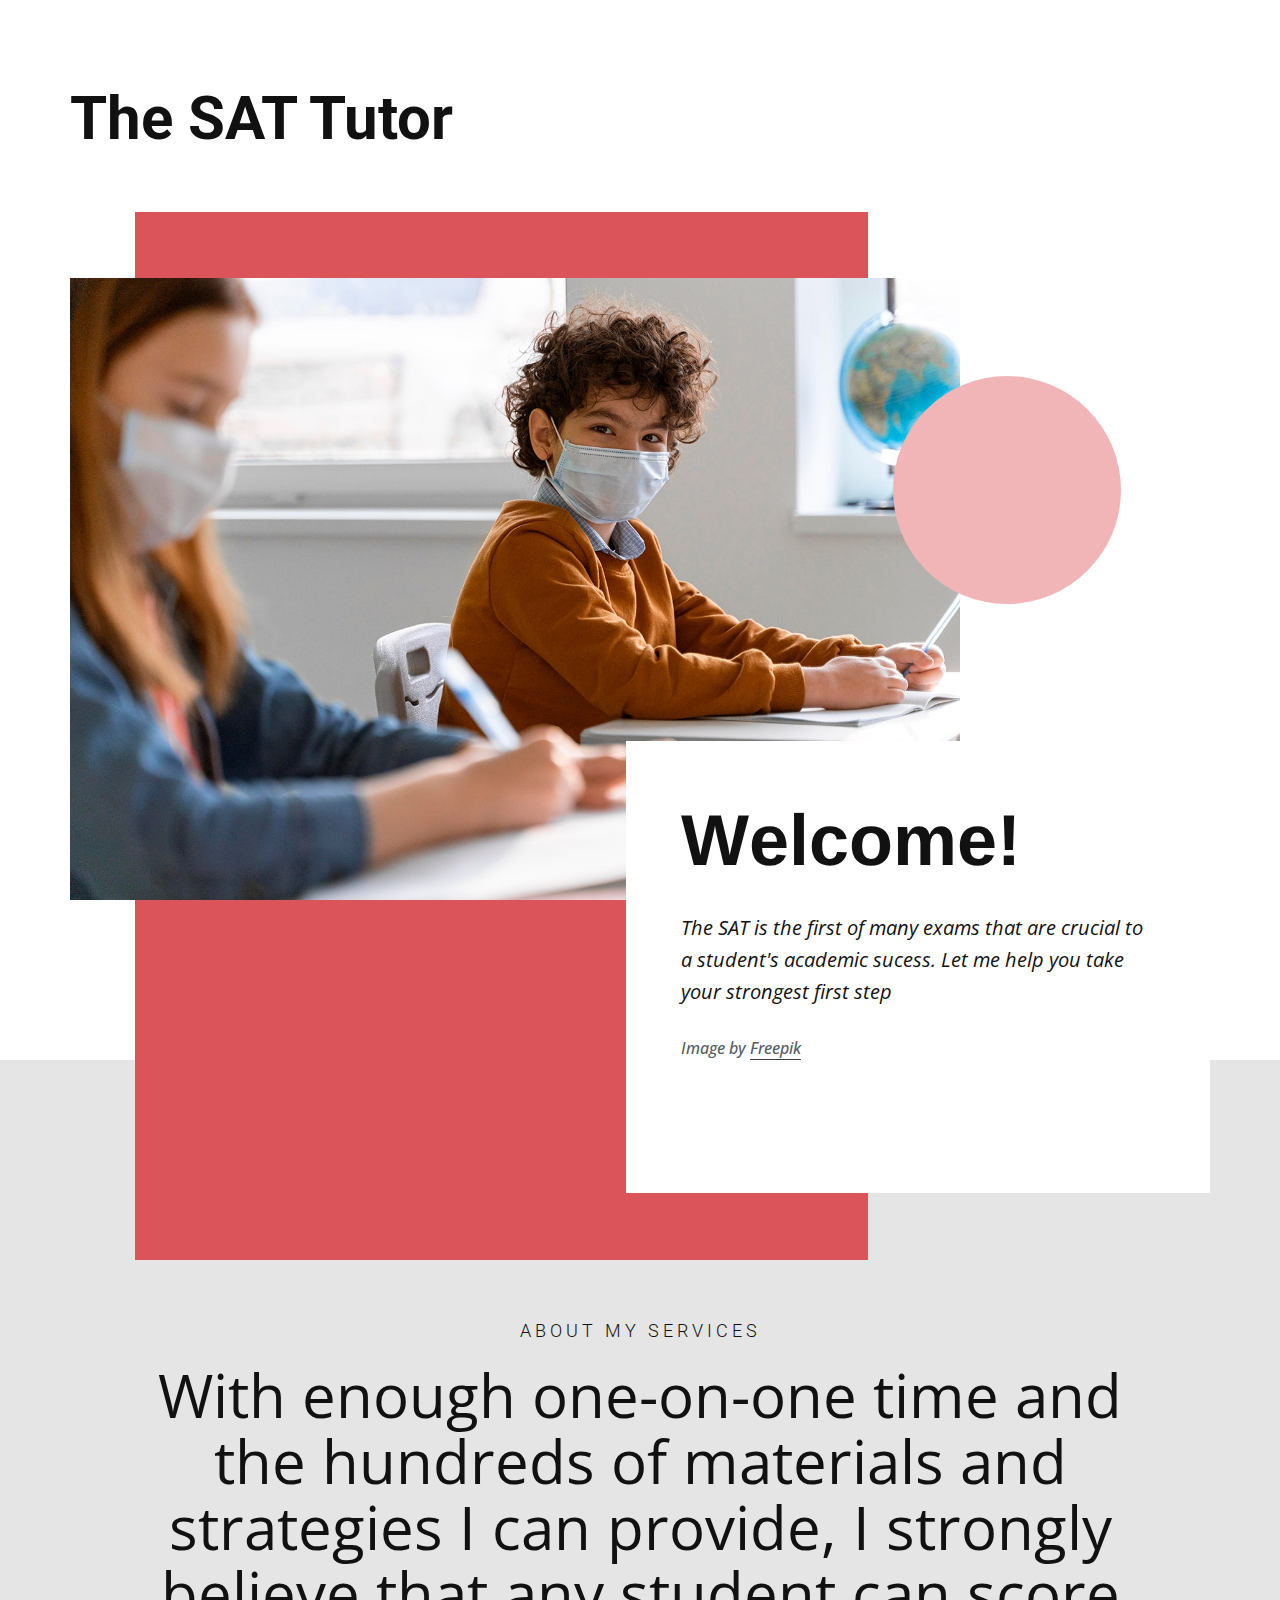
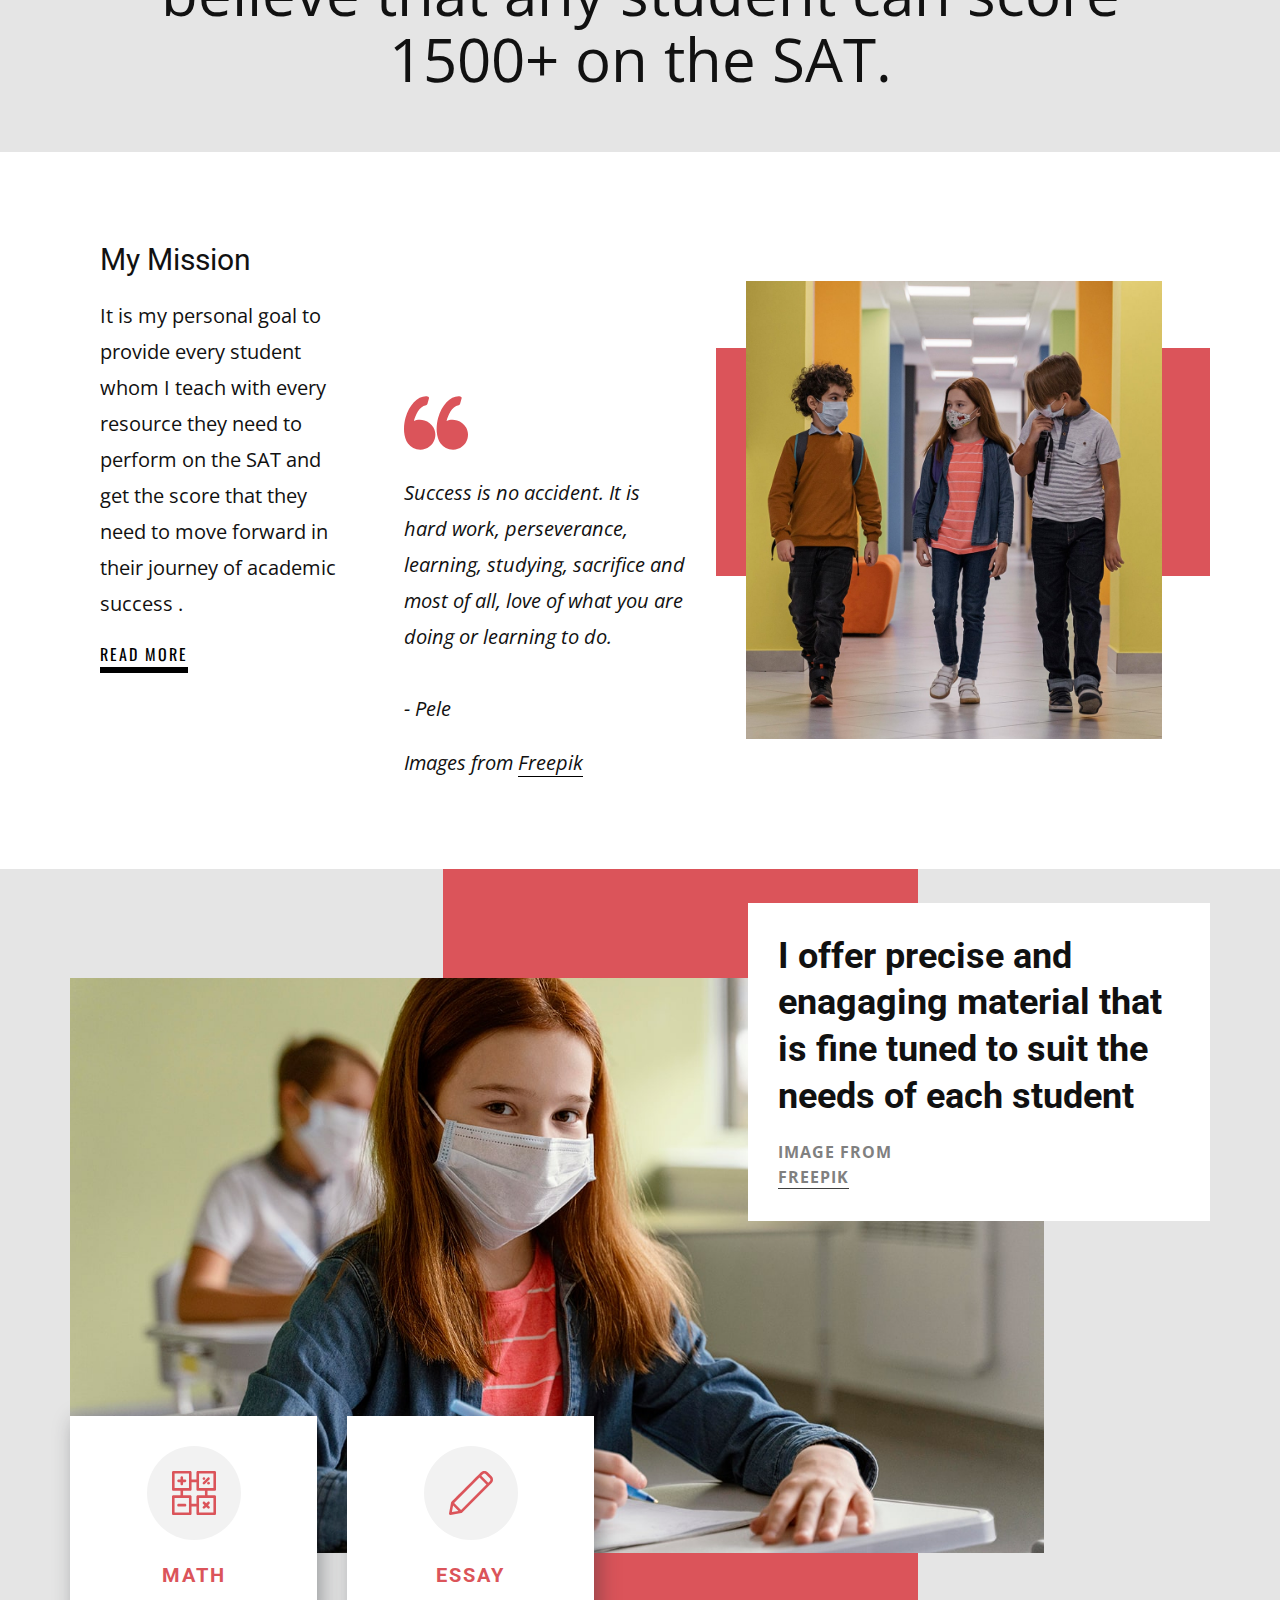
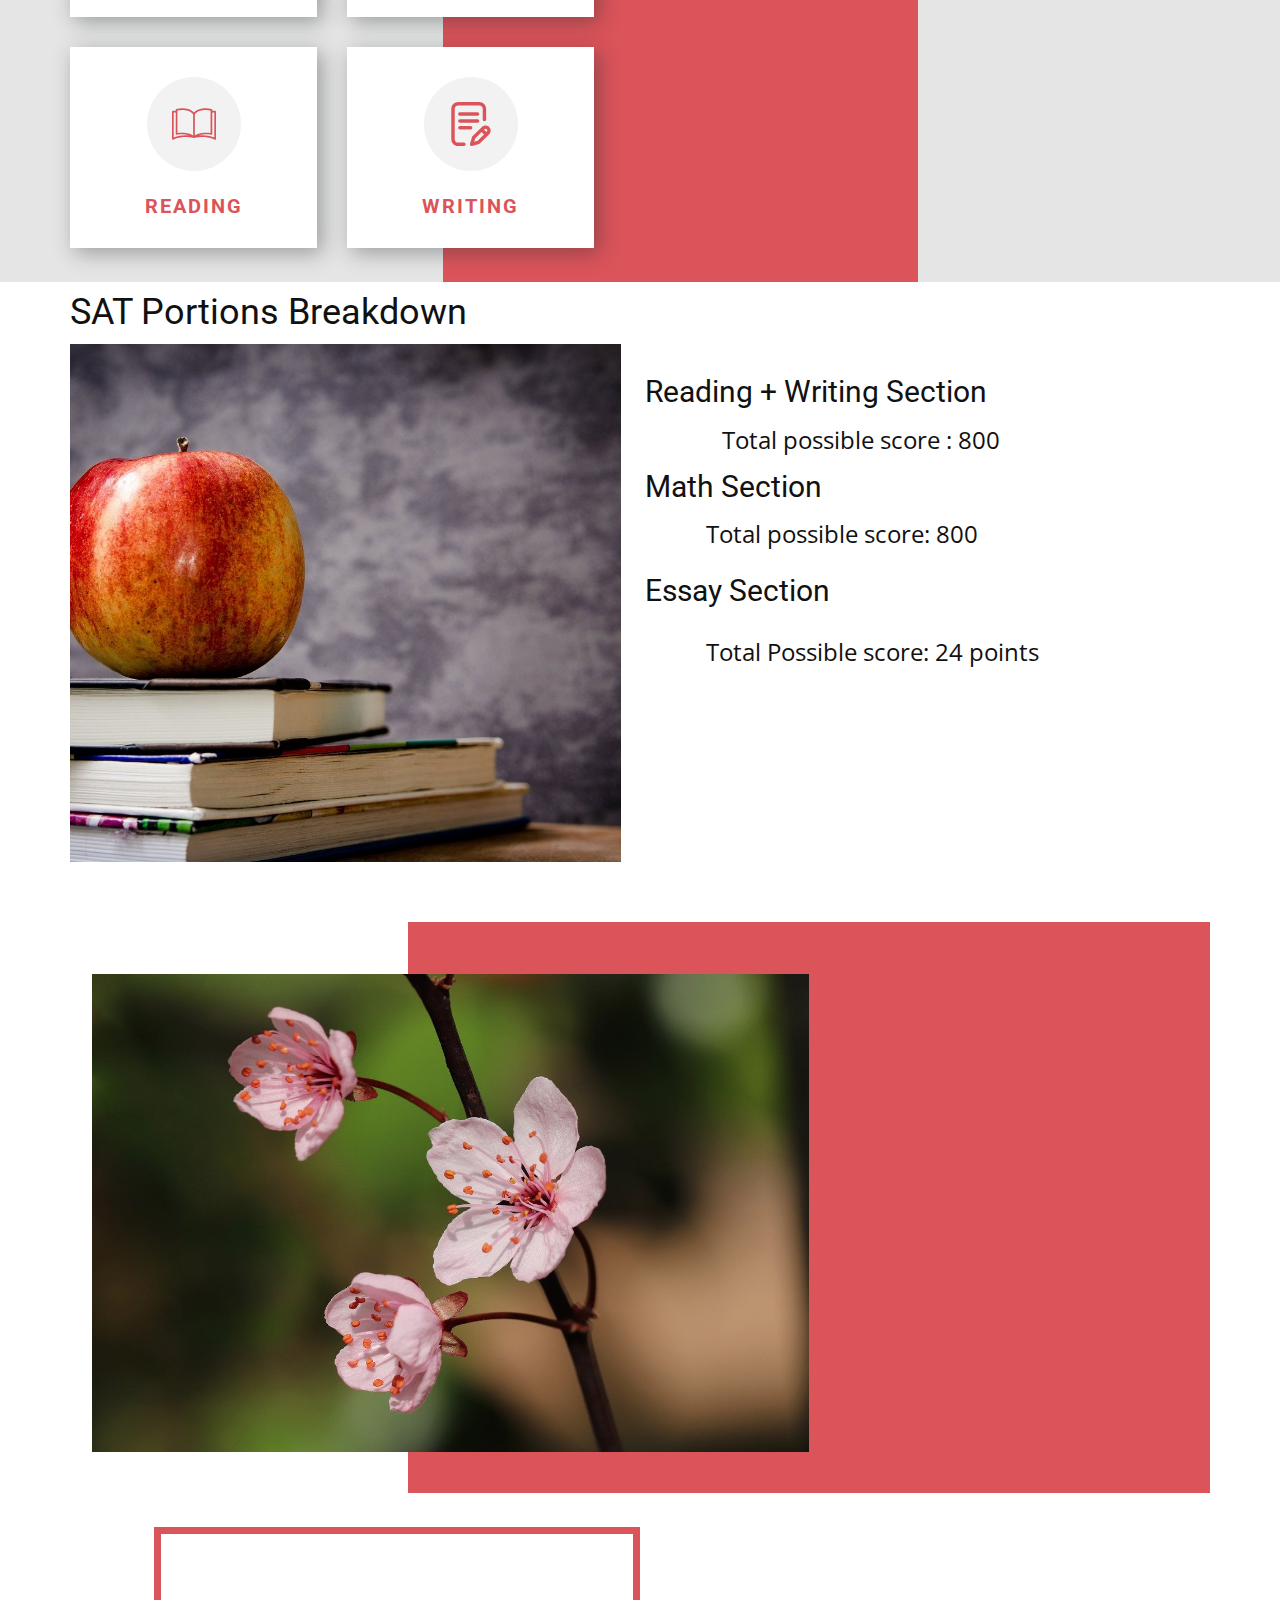
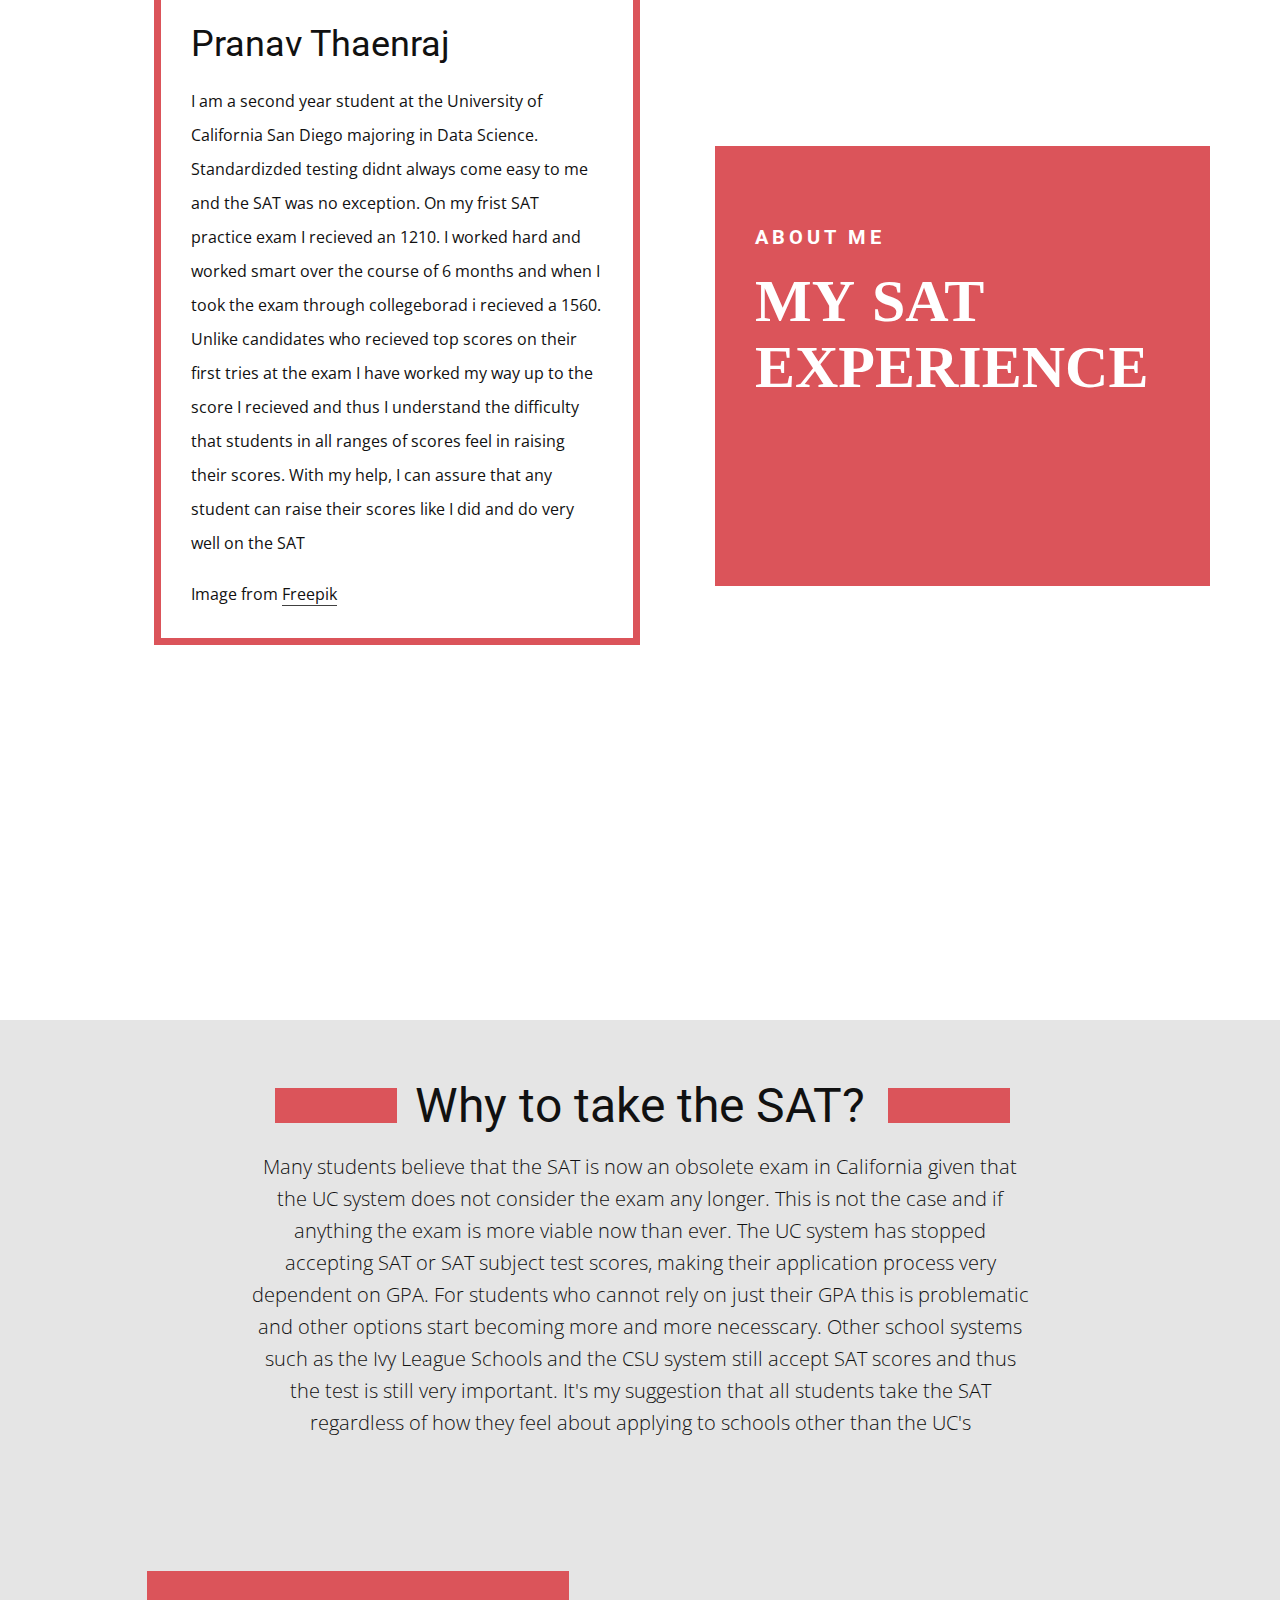
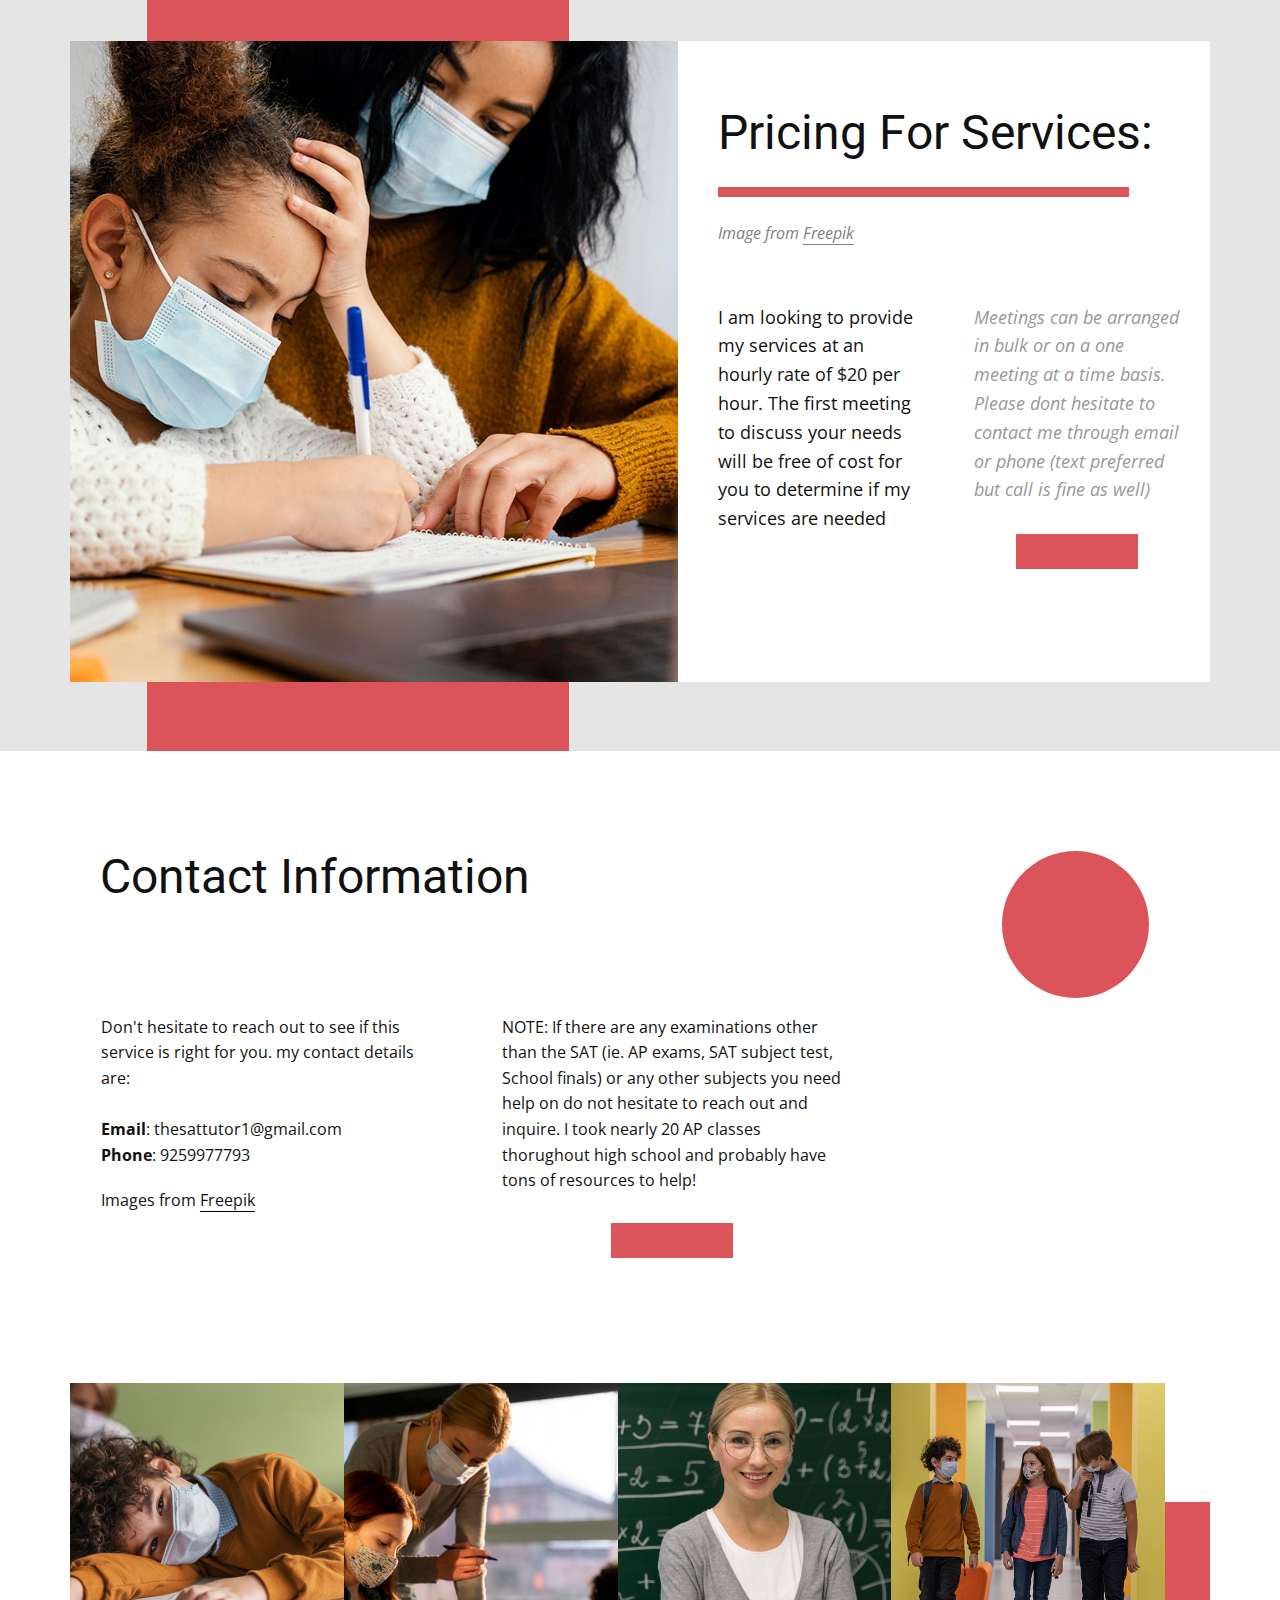
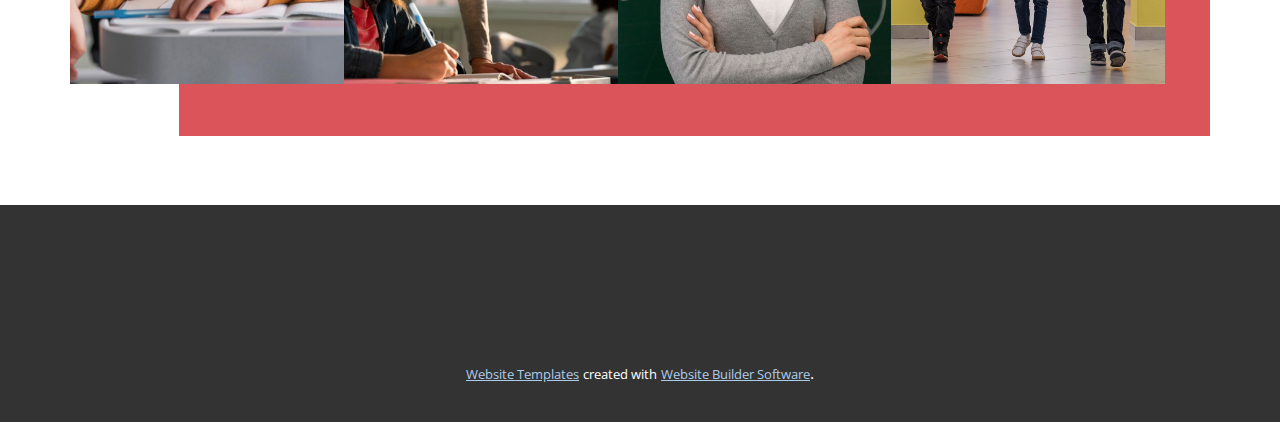
==== index.html @ 7d55bfbe "SAT Tutor Website" ====
<!DOCTYPE html>
<html style="font-size: 16px;">
  <head>
    <meta name="viewport" content="width=device-width, initial-scale=1.0">
    <meta charset="utf-8">
    <meta name="keywords" content="The SAT Tutor, Welcome!, With enough one-on-one time and the hundreds of materials and strategies I can provide, I strongly believe that any student can score 1500+ on the SAT., I offer precise and enagaging material that is fine tuned to suit the needs of each student, SAT Portions Breakdown, Pranav Thaenraj, MY SAT EXPERIENCE, Why to take the SAT?, Pricing For Services:, Contact Information">
    <meta name="description" content="">
    <meta name="page_type" content="np-template-header-footer-from-plugin">
    <title>Home</title>
    <link rel="stylesheet" href="nicepage.css" media="screen">
<link rel="stylesheet" href="Home.css" media="screen">
    <script class="u-script" type="text/javascript" src="jquery.js" defer=""></script>
    <script class="u-script" type="text/javascript" src="nicepage.js" defer=""></script>
    <meta name="generator" content="Nicepage 3.13.2, nicepage.com">
    <link id="u-theme-google-font" rel="stylesheet" href="https://fonts.googleapis.com/css?family=Roboto:100,100i,300,300i,400,400i,500,500i,700,700i,900,900i|Open+Sans:300,300i,400,400i,600,600i,700,700i,800,800i">
    <link id="u-page-google-font" rel="stylesheet" href="https://fonts.googleapis.com/css?family=Oswald:200,300,400,500,600,700|Ramabhadra:400|Chenla:400">
    
    
    
    
    
    
    
    
    
    
    <script type="application/ld+json">{
		"@context": "http://schema.org",
		"@type": "Organization",
		"name": "",
		"url": "index.html"
}</script>
    <meta property="og:title" content="Home">
    <meta property="og:type" content="website">
    <meta name="theme-color" content="#478ac9">
    <link rel="canonical" href="index.html">
    <meta property="og:url" content="index.html">
  </head>
  <body data-home-page="Home.html" data-home-page-title="Home" class="u-body"><header class="u-clearfix u-header u-header" id="sec-8bbb"><div class="u-clearfix u-sheet u-sheet-1">
        <h1 class="u-text u-text-default u-text-1">The SAT Tutor</h1>
      </div></header>
    <section class="u-clearfix u-grey-10 u-valign-middle-xs u-valign-top-md u-section-1" id="carousel_50ae">
      <div class="u-expanded-width u-shape u-shape-rectangle u-white u-shape-1"></div>
      <div class="u-expanded-height-lg u-expanded-height-xl u-palette-2-base u-shape u-shape-rectangle u-shape-2"></div>
      <img src="images/ttt-min.jpg" class="u-align-left u-image u-image-1" data-image-width="1499" data-image-height="1000">
      <div class="u-align-left u-container-style u-group u-white u-group-1">
        <div class="u-container-layout u-container-layout-1">
          <h1 class="u-text u-title u-text-1">Welcome!</h1>
          <p class="u-text u-text-2">The SAT is the first of many exams that are crucial to a student's academic sucess. Let me help you take your strongest first step&nbsp;</p>
          <p class="u-align-left u-text u-text-palette-5-dark-2 u-text-3">Image by <a href="https://www.freepik.com/photos/school" class="u-border-1 u-border-grey-75 u-btn u-button-link u-button-style u-none u-text-palette-5-dark-2 u-btn-1" target="_blank">Freepik</a>
          </p>
        </div>
      </div>
      <div class="u-palette-2-light-2 u-shape u-shape-circle u-shape-3"></div>
    </section>
    <section class="u-align-center u-clearfix u-grey-10 u-section-2" id="carousel_991d">
      <div class="u-clearfix u-sheet u-valign-middle u-sheet-1">
        <h6 class="u-text u-text-1">about MY SERVICES</h6>
        <h1 class="u-align-center u-custom-font u-text u-text-font u-text-2">With enough one-on-one time and the hundreds of materials and strategies I can provide, I strongly believe that any student can score 1500+ on the SAT.</h1>
      </div>
    </section>
    <section class="u-clearfix u-section-3" id="carousel_0c1e">
      <div class="u-clearfix u-sheet u-valign-middle u-sheet-1">
        <div class="u-clearfix u-expanded-width u-layout-wrap u-layout-wrap-1">
          <div class="u-gutter-0 u-layout">
            <div class="u-layout-row">
              <div class="u-align-left u-container-style u-layout-cell u-size-16 u-layout-cell-1">
                <div class="u-container-layout u-valign-top u-container-layout-1">
                  <h3 class="u-text u-text-1">My Mission</h3>
                  <p class="u-text u-text-2">It is my personal goal to provide every student whom I teach with every resource they need to perform on the SAT and get the score that they need to move forward in their journey of academic success .&nbsp; &nbsp;</p>
                  <a href="https://nicepage.com/c/counter-html-templates" class="u-active-none u-border-6 u-border-black u-btn u-btn-rectangle u-button-style u-custom-font u-font-oswald u-hover-none u-none u-btn-1">read more</a>
                </div>
              </div>
              <div class="u-align-left u-container-style u-layout-cell u-size-18 u-layout-cell-2">
                <div class="u-container-layout u-valign-bottom u-container-layout-2"><span class="u-icon u-icon-circle u-text-palette-2-base u-icon-1"><svg class="u-svg-link" preserveAspectRatio="xMidYMin slice" viewBox="0 0 95.333 95.332" style=""><use xmlns:xlink="http://www.w3.org/1999/xlink" xlink:href="#svg-3496"></use></svg><svg class="u-svg-content" viewBox="0 0 95.333 95.332" x="0px" y="0px" id="svg-3496" style=""><g><g><path d="M30.512,43.939c-2.348-0.676-4.696-1.019-6.98-1.019c-3.527,0-6.47,0.806-8.752,1.793    c2.2-8.054,7.485-21.951,18.013-23.516c0.975-0.145,1.774-0.85,2.04-1.799l2.301-8.23c0.194-0.696,0.079-1.441-0.318-2.045    s-1.035-1.007-1.75-1.105c-0.777-0.106-1.569-0.16-2.354-0.16c-12.637,0-25.152,13.19-30.433,32.076    c-3.1,11.08-4.009,27.738,3.627,38.223c4.273,5.867,10.507,9,18.529,9.313c0.033,0.001,0.065,0.002,0.098,0.002    c9.898,0,18.675-6.666,21.345-16.209c1.595-5.705,0.874-11.688-2.032-16.851C40.971,49.307,36.236,45.586,30.512,43.939z"></path><path d="M92.471,54.413c-2.875-5.106-7.61-8.827-13.334-10.474c-2.348-0.676-4.696-1.019-6.979-1.019    c-3.527,0-6.471,0.806-8.753,1.793c2.2-8.054,7.485-21.951,18.014-23.516c0.975-0.145,1.773-0.85,2.04-1.799l2.301-8.23    c0.194-0.696,0.079-1.441-0.318-2.045c-0.396-0.604-1.034-1.007-1.75-1.105c-0.776-0.106-1.568-0.16-2.354-0.16    c-12.637,0-25.152,13.19-30.434,32.076c-3.099,11.08-4.008,27.738,3.629,38.225c4.272,5.866,10.507,9,18.528,9.312    c0.033,0.001,0.065,0.002,0.099,0.002c9.897,0,18.675-6.666,21.345-16.209C96.098,65.559,95.376,59.575,92.471,54.413z"></path>
</g>
</g></svg></span>
                  <p class="u-text u-text-3">Success is no accident. It is hard work, perseverance, learning, studying, sacrifice and most of all, love of what you are doing or learning to do.<br>
                    <br>- Pele
                  </p>
                  <p class="u-text u-text-4">Images from <a href="https://www.freepik.com/photos/school" class="u-border-1 u-border-black u-btn u-button-link u-button-style u-none u-text-body-color u-btn-2" target="_blank">Freepik</a>
                  </p>
                </div>
              </div>
              <div class="u-container-style u-layout-cell u-size-26 u-layout-cell-3">
                <div class="u-container-layout u-valign-bottom-md u-valign-middle-sm u-valign-middle-xl u-container-layout-3">
                  <div class="u-expanded-width u-palette-2-base u-shape u-shape-rectangle u-shape-1"></div>
                  <img src="images/ret-min.jpg" alt="" class="u-align-left u-image u-image-default u-image-1">
                </div>
              </div>
            </div>
          </div>
        </div>
      </div>
    </section>
    <section class="u-clearfix u-grey-10 u-section-4" id="carousel_471e">
      <div class="u-clearfix u-sheet u-valign-middle-sm u-valign-middle-xs u-sheet-1">
        <div class="u-expanded-height u-palette-2-base u-shape u-shape-rectangle u-shape-1"></div>
        <img class="u-expanded-width-xs u-image u-image-1" src="images/et-min.jpg" data-image-width="1349" data-image-height="900">
        <div class="u-align-left u-container-style u-group u-white u-group-1">
          <div class="u-container-layout u-valign-middle u-container-layout-1">
            <h2 class="u-text u-text-1">I offer precise and enagaging material that is fine tuned to suit the needs of each student</h2>
            <p class="u-text u-text-grey-50 u-text-2">Image from <a href="https://www.freepik.com/photos/school" class="u-active-none u-border-1 u-border-grey-75 u-btn u-button-link u-button-style u-hover-none u-none u-text-grey-50 u-btn-1" target="_blank">Freepik</a>
            </p>
          </div>
        </div>
        <div class="u-list u-list-1">
          <div class="u-repeater u-repeater-1">
            <div class="u-container-style u-list-item u-repeater-item u-video-cover u-white u-list-item-1">
              <div class="u-container-layout u-similar-container u-valign-bottom u-container-layout-2"><span class="u-grey-5 u-icon u-icon-circle u-spacing-25 u-text-palette-2-base u-icon-1"><svg class="u-svg-link" preserveAspectRatio="xMidYMin slice" viewBox="0 0 512.174 512.174" style=""><use xmlns:xlink="http://www.w3.org/1999/xlink" xlink:href="#svg-c3f3"></use></svg><svg xmlns="http://www.w3.org/2000/svg" xmlns:xlink="http://www.w3.org/1999/xlink" version="1.1" xml:space="preserve" class="u-svg-content" viewBox="0 0 512.174 512.174" id="svg-c3f3"><g><path d="m497.174 229.244c8.284 0 15-6.716 15-15v-199.04c0-8.284-6.716-15-15-15h-197.403c-8.284 0-15 6.716-15 15v84.521h-57.092v-84.521c0-8.284-6.716-15-15-15h-197.405c-8.284 0-15 6.716-15 15v199.04c0 8.284 6.716 15 15 15h83.702v53.685h-83.976c-8.284 0-15 6.716-15 15v199.04c0 8.284 6.716 15 15 15h197.404c8.284 0 15-6.716 15-15v-84.521h57.366v84.521c0 8.284 6.716 15 15 15h197.403c8.284 0 15-6.716 15-15v-199.04c0-8.284-6.716-15-15-15h-83.702v-53.685zm-182.403-199.04h167.403v169.04h-167.403zm-284.497 0h167.404v169.04h-167.404zm167.13 451.765h-167.404v-169.04h167.404zm284.77 0h-167.403v-169.04h167.403zm-98.702-199.04h-83.701c-8.284 0-15 6.716-15 15v84.52h-57.366v-84.52c0-8.284-6.716-15-15-15h-83.428v-53.685h83.702c8.284 0 15-6.716 15-15v-84.52h57.092v84.52c0 8.284 6.716 15 15 15h83.701z"></path><path d="m128.977 152.277v-22.753h22.877c8.284 0 15-6.716 15-15s-6.716-15-15-15h-22.877v-22.753c0-8.284-6.716-15-15-15s-15 6.716-15 15v22.753h-22.877c-8.284 0-15 6.716-15 15s6.716 15 15 15h22.877v22.753c0 8.284 6.716 15 15 15s15-6.716 15-15z"></path><path d="m382.277 360.13c-5.868-5.848-15.364-5.834-21.213.035-5.849 5.867-5.833 15.364.035 21.213l16.124 16.071-16.123 16.071c-5.868 5.849-5.884 15.346-.035 21.213 2.931 2.94 6.777 4.411 10.624 4.411 3.83 0 7.662-1.458 10.589-4.376l16.194-16.141 16.194 16.141c2.928 2.918 6.758 4.376 10.589 4.376 3.847 0 7.693-1.471 10.624-4.411 5.849-5.867 5.833-15.364-.035-21.213l-16.124-16.071 16.124-16.071c5.868-5.849 5.884-15.346.035-21.213-5.85-5.868-15.347-5.884-21.213-.035l-16.194 16.141z"></path><path d="m151.579 382.449h-75.754c-8.284 0-15 6.716-15 15s6.716 15 15 15h75.754c8.284 0 15-6.716 15-15s-6.716-15-15-15z"></path><path d="m361.064 152.01c2.931 2.94 6.777 4.411 10.624 4.411 3.831 0 7.662-1.458 10.589-4.376l53.566-53.391c5.868-5.848 5.884-15.346.035-21.213-5.851-5.869-15.349-5.882-21.213-.035l-53.565 53.39c-5.869 5.848-5.884 15.346-.036 21.214z"></path><path d="m371.689 103.392c8.512 0 15.413-6.878 15.413-15.362s-6.9-15.362-15.413-15.362c-8.512 0-15.413 6.878-15.413 15.362s6.901 15.362 15.413 15.362z"></path><ellipse cx="425.255" cy="141.42" rx="15.413" ry="15.362"></ellipse>
</g></svg></span>
                <h4 class="u-align-center u-text u-text-palette-2-base u-text-3">Math</h4>
              </div>
            </div>
            <div class="u-align-center u-container-style u-list-item u-repeater-item u-video-cover u-white u-list-item-2">
              <div class="u-container-layout u-similar-container u-valign-bottom u-container-layout-3"><span class="u-grey-5 u-icon u-icon-circle u-spacing-25 u-icon-2"><svg class="u-svg-link" preserveAspectRatio="xMidYMin slice" viewBox="0 0 512.001 512.001" style=""><use xmlns:xlink="http://www.w3.org/1999/xlink" xlink:href="#svg-bcff"></use></svg><svg class="u-svg-content" viewBox="0 0 512.001 512.001" x="0px" y="0px" id="svg-bcff" style="enable-background:new 0 0 512.001 512.001;"><g><g><path d="M496.063,62.299l-46.396-46.4c-21.199-21.199-55.689-21.198-76.888,0C352.82,35.86,47.964,340.739,27.591,361.113    c-2.17,2.17-3.624,5.054-4.142,7.875L0.251,494.268c-0.899,4.857,0.649,9.846,4.142,13.339c3.497,3.497,8.487,5.042,13.338,4.143    L143,488.549c2.895-0.54,5.741-2.008,7.875-4.143l345.188-345.214C517.311,117.944,517.314,83.55,496.063,62.299z M33.721,478.276    l14.033-75.784l61.746,61.75L33.721,478.276z M140.269,452.585L59.41,371.721L354.62,76.488l80.859,80.865L140.269,452.585z     M474.85,117.979l-18.159,18.161l-80.859-80.865l18.159-18.161c9.501-9.502,24.96-9.503,34.463,0l46.396,46.4    C484.375,93.039,484.375,108.453,474.85,117.979z"></path>
</g>
</g></svg></span>
                <h4 class="u-align-center u-text u-text-palette-2-base u-text-4">Essay</h4>
              </div>
            </div>
            <div class="u-align-center u-container-style u-list-item u-repeater-item u-video-cover u-white u-list-item-3">
              <div class="u-container-layout u-similar-container u-valign-bottom u-container-layout-4"><span class="u-grey-5 u-icon u-icon-circle u-spacing-25 u-icon-3"><svg class="u-svg-link" preserveAspectRatio="xMidYMin slice" viewBox="0 0 412.72 412.72" style=""><use xmlns:xlink="http://www.w3.org/1999/xlink" xlink:href="#svg-2717"></use></svg><svg class="u-svg-content" viewBox="0 0 412.72 412.72" x="0px" y="0px" id="svg-2717" style="enable-background:new 0 0 412.72 412.72;"><g><g><path d="M404.72,82.944c-0.027,0-0.054,0-0.08,0h0h-27.12v-9.28c0.146-3.673-2.23-6.974-5.76-8    c-18.828-4.934-38.216-7.408-57.68-7.36c-32,0-75.6,7.2-107.84,40c-32-33.12-75.92-40-107.84-40    c-19.464-0.048-38.852,2.426-57.68,7.36c-3.53,1.026-5.906,4.327-5.76,8v9.2H8c-4.418,0-8,3.582-8,8v255.52c0,4.418,3.582,8,8,8    c1.374-0.004,2.724-0.362,3.92-1.04c0.8-0.4,80.8-44.16,192.48-16h1.2h0.72c0.638,0.077,1.282,0.077,1.92,0    c112-28.4,192,15.28,192.48,16c2.475,1.429,5.525,1.429,8,0c2.46-1.42,3.983-4.039,4-6.88V90.944    C412.72,86.526,409.139,82.944,404.72,82.944z M16,333.664V98.944h19.12v200.64c-0.05,4.418,3.491,8.04,7.909,8.09    c0.432,0.005,0.864-0.025,1.291-0.09c16.55-2.527,33.259-3.864,50-4c23.19-0.402,46.283,3.086,68.32,10.32    C112.875,307.886,62.397,314.688,16,333.664z M94.32,287.664c-14.551,0.033-29.085,0.968-43.52,2.8V79.984    c15.576-3.47,31.482-5.241,47.44-5.28c29.92,0,71.2,6.88,99.84,39.2l0.24,199.28C181.68,302.304,149.2,287.664,94.32,287.664z     M214.32,113.904c28.64-32,69.92-39.2,99.84-39.2c15.957,0.047,31.863,1.817,47.44,5.28v210.48    c-14.354-1.849-28.808-2.811-43.28-2.88c-54.56,0-87.12,14.64-104,25.52V113.904z M396.64,333.664    c-46.496-19.028-97.09-25.831-146.96-19.76c22.141-7.26,45.344-10.749,68.64-10.32c16.846,0.094,33.663,1.404,50.32,3.92    c4.368,0.663,8.447-2.341,9.11-6.709c0.065-0.427,0.095-0.859,0.09-1.291V98.944h19.12L396.64,333.664z"></path>
</g>
</g></svg></span>
                <h4 class="u-align-center u-text u-text-palette-2-base u-text-5">reading</h4>
              </div>
            </div>
            <div class="u-align-center u-container-style u-list-item u-repeater-item u-video-cover u-white u-list-item-4">
              <div class="u-container-layout u-similar-container u-valign-bottom u-container-layout-5"><span class="u-grey-5 u-icon u-icon-circle u-spacing-25 u-icon-4"><svg class="u-svg-link" preserveAspectRatio="xMidYMin slice" viewBox="0 0 512 512" style=""><use xmlns:xlink="http://www.w3.org/1999/xlink" xlink:href="#svg-758e"></use></svg><svg class="u-svg-content" viewBox="0 0 512 512" x="0px" y="0px" id="svg-758e" style="enable-background:new 0 0 512 512;"><g><g><g><path d="M352.459,220c0-11.046-8.954-20-20-20h-206c-11.046,0-20,8.954-20,20s8.954,20,20,20h206     C343.505,240,352.459,231.046,352.459,220z"></path><path d="M126.459,280c-11.046,0-20,8.954-20,20c0,11.046,8.954,20,20,20H251.57c11.046,0,20-8.954,20-20c0-11.046-8.954-20-20-20     H126.459z"></path><path d="M173.459,472H106.57c-22.056,0-40-17.944-40-40V80c0-22.056,17.944-40,40-40h245.889c22.056,0,40,17.944,40,40v123     c0,11.046,8.954,20,20,20c11.046,0,20-8.954,20-20V80c0-44.112-35.888-80-80-80H106.57c-44.112,0-80,35.888-80,80v352     c0,44.112,35.888,80,80,80h66.889c11.046,0,20-8.954,20-20C193.459,480.954,184.505,472,173.459,472z"></path><path d="M467.884,289.572c-23.394-23.394-61.458-23.395-84.837-0.016l-109.803,109.56c-2.332,2.327-4.052,5.193-5.01,8.345     l-23.913,78.725c-2.12,6.98-0.273,14.559,4.821,19.78c3.816,3.911,9,6.034,14.317,6.034c1.779,0,3.575-0.238,5.338-0.727     l80.725-22.361c3.322-0.92,6.35-2.683,8.79-5.119l109.573-109.367C491.279,351.032,491.279,312.968,467.884,289.572z      M333.776,451.768l-40.612,11.25l11.885-39.129l74.089-73.925l28.29,28.29L333.776,451.768z M439.615,346.13l-3.875,3.867     l-28.285-28.285l3.862-3.854c7.798-7.798,20.486-7.798,28.284,0C447.399,325.656,447.399,338.344,439.615,346.13z"></path><path d="M332.459,120h-206c-11.046,0-20,8.954-20,20s8.954,20,20,20h206c11.046,0,20-8.954,20-20S343.505,120,332.459,120z"></path>
</g>
</g>
</g></svg></span>
                <h4 class="u-align-center u-text u-text-palette-2-base u-text-6">writing</h4>
              </div>
            </div>
          </div>
        </div>
      </div>
    </section>
    <section class="u-clearfix u-white u-section-5" id="carousel_caca">
      <div class="u-clearfix u-sheet u-sheet-1">
        <h2 class="u-text u-text-default u-text-1">SAT Portions Breakdown&nbsp;</h2>
        <div class="u-clearfix u-expanded-width u-layout-wrap u-layout-wrap-1">
          <div class="u-layout">
            <div class="u-layout-row">
              <div class="u-container-style u-image u-layout-cell u-size-29 u-image-1" data-image-width="1280" data-image-height="848">
                <div class="u-container-layout u-container-layout-1"></div>
              </div>
              <div class="u-container-style u-layout-cell u-size-31 u-layout-cell-2">
                <div class="u-container-layout u-valign-top u-container-layout-2">
                  <h3 class="u-text u-text-default u-text-2">Reading + Writing Section<br>
                  </h3>
                  <p class="u-text u-text-default u-text-3">
                    <span style="font-size: 1.5rem;">&nbsp;Total possible score : 800</span>
                  </p>
                  <h3 class="u-text u-text-default u-text-4">Math Section</h3>
                  <p class="u-text u-text-default u-text-5">Total possible score: 800</p>
                  <h3 class="u-text u-text-default u-text-6">Essay Section&nbsp;</h3>
                  <p class="u-text u-text-default u-text-7">Total Possible score: 24 points</p>
                </div>
              </div>
            </div>
          </div>
        </div>
      </div>
    </section>
    <section class="u-clearfix u-section-6" id="carousel_5a8b">
      <div class="u-clearfix u-sheet u-sheet-1">
        <div class="u-palette-2-base u-shape u-shape-rectangle u-shape-1"></div>
        <img class="u-image u-image-1" src="images/3869d0ecec96c07ef9f84709211d516ad5784c19e983ebfb5348e7b24344754d29f7596ad5dcce6e5698b05eadfd8b0972e974ba0ff7d66e8b98d2_1280.jpg" data-image-width="1280" data-image-height="853">
        <div class="u-align-left u-border-7 u-border-palette-2-base u-container-style u-group u-white u-group-1">
          <div class="u-container-layout u-container-layout-1">
            <h2 class="u-text u-text-1">Pranav Thaenraj</h2>
            <p class="u-text u-text-2">I am a second year student at the University of California San Diego majoring in Data Science. Standardizded testing didnt always come easy to me and the SAT was no exception. On my frist SAT practice exam I recieved an 1210. I worked hard and worked smart over the course of 6 months and when I took the exam through collegeborad i recieved a 1560. Unlike candidates who recieved top scores on their first tries at the exam I have worked my way up to the score I recieved and thus I understand the difficulty that students in all ranges of scores feel in raising their scores. With my help, I can assure that any student can raise their scores like I did and do very well on the SAT&nbsp;</p>
            <p class="u-text u-text-3">Image from <a href="https://www.freepik.com/photos/school" class="u-active-none u-border-1 u-border-grey-75 u-btn u-button-link u-button-style u-hover-none u-none u-text-body-color u-btn-1">Freepik</a>
            </p>
          </div>
        </div>
        <div class="u-align-left u-container-style u-group u-palette-2-base u-shape-rectangle u-group-2">
          <div class="u-container-layout u-container-layout-2">
            <h5 class="u-text u-text-4">about me<br>
            </h5>
            <h2 class="u-text u-text-5">MY SAT EXPERIENCE</h2>
          </div>
        </div>
      </div>
    </section>
    <section class="u-align-center u-clearfix u-grey-10 u-section-7" id="carousel_9828">
      <div class="u-clearfix u-sheet u-sheet-1">
        <h1 class="u-text u-text-1">Why to take the SAT?</h1>
        <div class="u-palette-2-base u-shape u-shape-rectangle u-shape-1"></div>
        <div class="u-palette-2-base u-shape u-shape-rectangle u-shape-2"></div>
        <p class="u-text u-text-2">Many students believe that the SAT is now an obsolete exam in California given that the UC system does not consider the exam any longer. This is not the case and if anything the exam is more viable now than ever. The UC system has stopped accepting SAT or SAT subject test scores, making their application process very dependent on GPA. For students who cannot rely on just their GPA this is problematic and other options start becoming more and more necesscary. Other school systems such as the Ivy League Schools and the CSU system still accept SAT scores and thus the test is still very important. It's my suggestion that all students take the SAT regardless of how they feel about applying to schools other than the UC's</p>
      </div>
    </section>
    <section class="u-clearfix u-grey-10 u-section-8" id="carousel_5e8c">
      <div class="u-clearfix u-sheet u-sheet-1">
        <div class="u-expanded-height u-palette-2-base u-shape u-shape-rectangle u-shape-1"></div>
        <div class="u-clearfix u-layout-wrap u-layout-wrap-1">
          <div class="u-layout">
            <div class="u-layout-row">
              <div class="u-size-30-lg u-size-32-sm u-size-32-xl u-size-32-xs u-size-60-md">
                <div class="u-layout-col">
                  <div class="u-container-style u-image u-layout-cell u-size-60 u-image-1">
                    <div class="u-container-layout u-container-layout-1"></div>
                  </div>
                </div>
              </div>
              <div class="u-size-28-sm u-size-28-xl u-size-28-xs u-size-30-lg u-size-60-md">
                <div class="u-layout-col">
                  <div class="u-size-40">
                    <div class="u-layout-row">
                      <div class="u-container-style u-layout-cell u-shape-rectangle u-size-60 u-white u-layout-cell-2">
                        <div class="u-container-layout u-container-layout-2">
                          <h2 class="u-text u-text-1">Pricing For Services:</h2>
                          <div class="u-border-10 u-border-palette-2-base u-line u-line-horizontal u-line-1"></div>
                          <p class="u-text u-text-grey-50 u-text-2">Im<span style="font-style: italic;"></span>age from <a href="https://www.freepik.com/photos/school" class="u-active-none u-border-1 u-border-grey-50 u-btn u-button-link u-button-style u-hover-none u-none u-text-grey-50 u-btn-1" target="_blank">Freepik</a>
                          </p>
                        </div>
                      </div>
                    </div>
                  </div>
                  <div class="u-size-20">
                    <div class="u-layout-row">
                      <div class="u-align-left u-container-style u-layout-cell u-shape-rectangle u-size-30 u-white u-layout-cell-3">
                        <div class="u-container-layout u-container-layout-3">
                          <p class="u-text u-text-3">I am looking to provide my services at an hourly rate of $20 per hour. The first meeting to discuss your needs will be free of cost for you to determine if my services are needed</p>
                        </div>
                      </div>
                      <div class="u-container-style u-layout-cell u-shape-rectangle u-size-30 u-white u-layout-cell-4">
                        <div class="u-container-layout u-container-layout-4">
                          <p class="u-text u-text-grey-40 u-text-4">Meetings can be arranged in bulk or on a one meeting at a time basis. Please dont hesitate to contact me through email or phone (text preferred but call is fine as well)</p>
                          <div class="u-palette-2-base u-shape u-shape-rectangle u-shape-2"></div>
                        </div>
                      </div>
                    </div>
                  </div>
                </div>
              </div>
            </div>
          </div>
        </div>
      </div>
    </section>
    <section class="u-align-center u-clearfix u-section-9" id="carousel_4e8a">
      <div class="u-clearfix u-sheet u-valign-middle-lg u-valign-middle-sm u-valign-middle-xs u-sheet-1">
        <div class="u-palette-2-base u-shape u-shape-circle u-shape-1"></div>
        <div class="u-clearfix u-layout-wrap u-layout-wrap-1">
          <div class="u-layout">
            <div class="u-layout-col">
              <div class="u-size-30">
                <div class="u-layout-col">
                  <div class="u-align-left u-container-style u-layout-cell u-left-cell u-right-cell u-size-60 u-layout-cell-1">
                    <div class="u-container-layout u-container-layout-1">
                      <h1 class="u-text u-text-1">Contact Information<br>
                      </h1>
                    </div>
                  </div>
                </div>
              </div>
              <div class="u-size-30">
                <div class="u-layout-row">
                  <div class="u-align-left u-container-style u-layout-cell u-left-cell u-size-30 u-layout-cell-2">
                    <div class="u-container-layout u-valign-top u-container-layout-2">
                      <p class="u-text u-text-2">Don't hesitate to reach out to see if this service is right for you. my contact details are:<br>
                        <br>
                        <span style="font-weight: 700;">Email</span>: thesattutor1@gmail.com<br>
                        <span style="font-weight: 700;">Phone</span>: 9259977793
                      </p>
                      <p class="u-text u-text-3">Images from <a href="https://www.freepik.com/photos/school" class="u-active-none u-border-1 u-border-black u-btn u-button-link u-button-style u-hover-none u-none u-text-body-color u-btn-1">Freepik</a>
                      </p>
                    </div>
                  </div>
                  <div class="u-align-left u-container-style u-layout-cell u-right-cell u-size-30 u-layout-cell-3">
                    <div class="u-container-layout u-container-layout-3">
                      <p class="u-text u-text-4"> NOTE: If there are any examinations other than the SAT (ie. AP exams, SAT subject test, School finals) or any other subjects you need help on do not hesitate to reach out and inquire. I took nearly 20 AP classes thorughout high school and probably have tons of resources to help!</p>
                      <div class="u-palette-2-base u-shape u-shape-rectangle u-shape-2"></div>
                    </div>
                  </div>
                </div>
              </div>
            </div>
          </div>
        </div>
        <div class="u-palette-2-base u-shape u-shape-rectangle u-shape-3"></div>
        <div class="u-gallery u-layout-grid u-lightbox u-show-text-on-hover u-gallery-1">
          <div class="u-gallery-inner u-gallery-inner-1">
            <div class="u-effect-fade u-gallery-item">
              <div class="u-back-slide u-back-slide-1">
                <img class="u-back-image u-expanded u-back-image-1" src="images/982e09c4-953d-c97f-140c-3aed0195c969.jpg">
              </div>
              <div class="u-over-slide u-shading u-over-slide-1">
                <h3 class="u-gallery-heading"></h3>
                <p class="u-gallery-text"></p>
              </div>
            </div>
            <div class="u-effect-fade u-gallery-item">
              <div class="u-back-slide u-back-slide-2">
                <img class="u-back-image u-expanded u-back-image-2" src="images/side-view-children-learning-school-with-teacher-during-pandemic_23-2148848310.jpg">
              </div>
              <div class="u-over-slide u-shading u-over-slide-2">
                <h3 class="u-gallery-heading"></h3>
                <p class="u-gallery-text"></p>
              </div>
            </div>
            <div class="u-effect-fade u-gallery-item">
              <div class="u-back-slide u-back-slide-3">
                <img class="u-back-image u-expanded u-back-image-3" src="images/front-view-smiley-female-teacher-posing-front-blackboard_23-2148848327.jpg">
              </div>
              <div class="u-over-slide u-shading u-over-slide-3">
                <h3 class="u-gallery-heading"></h3>
                <p class="u-gallery-text"></p>
              </div>
            </div>
            <div class="u-effect-fade u-gallery-item" data-image-width="1000" data-image-height="1156">
              <div class="u-back-slide u-back-slide-4">
                <img class="u-back-image u-expanded" src="images/ret-min.jpg">
              </div>
              <div class="u-over-slide u-shading u-over-slide-4">
                <h3 class="u-gallery-heading"></h3>
                <p class="u-gallery-text"></p>
              </div>
            </div>
          </div>
        </div>
      </div>
    </section>
    
    
    <footer class="u-align-left u-clearfix u-footer u-grey-80 u-footer" id="sec-5494"><div class="u-clearfix u-sheet u-sheet-1"></div></footer>
    <section class="u-backlink u-clearfix u-grey-80">
      <a class="u-link" href="https://nicepage.com/website-templates" target="_blank">
        <span>Website Templates</span>
      </a>
      <p class="u-text">
        <span>created with</span>
      </p>
      <a class="u-link" href="https://nicepage.com/" target="_blank">
        <span>Website Builder Software</span>
      </a>. 
    </section>
  </body>
</html>
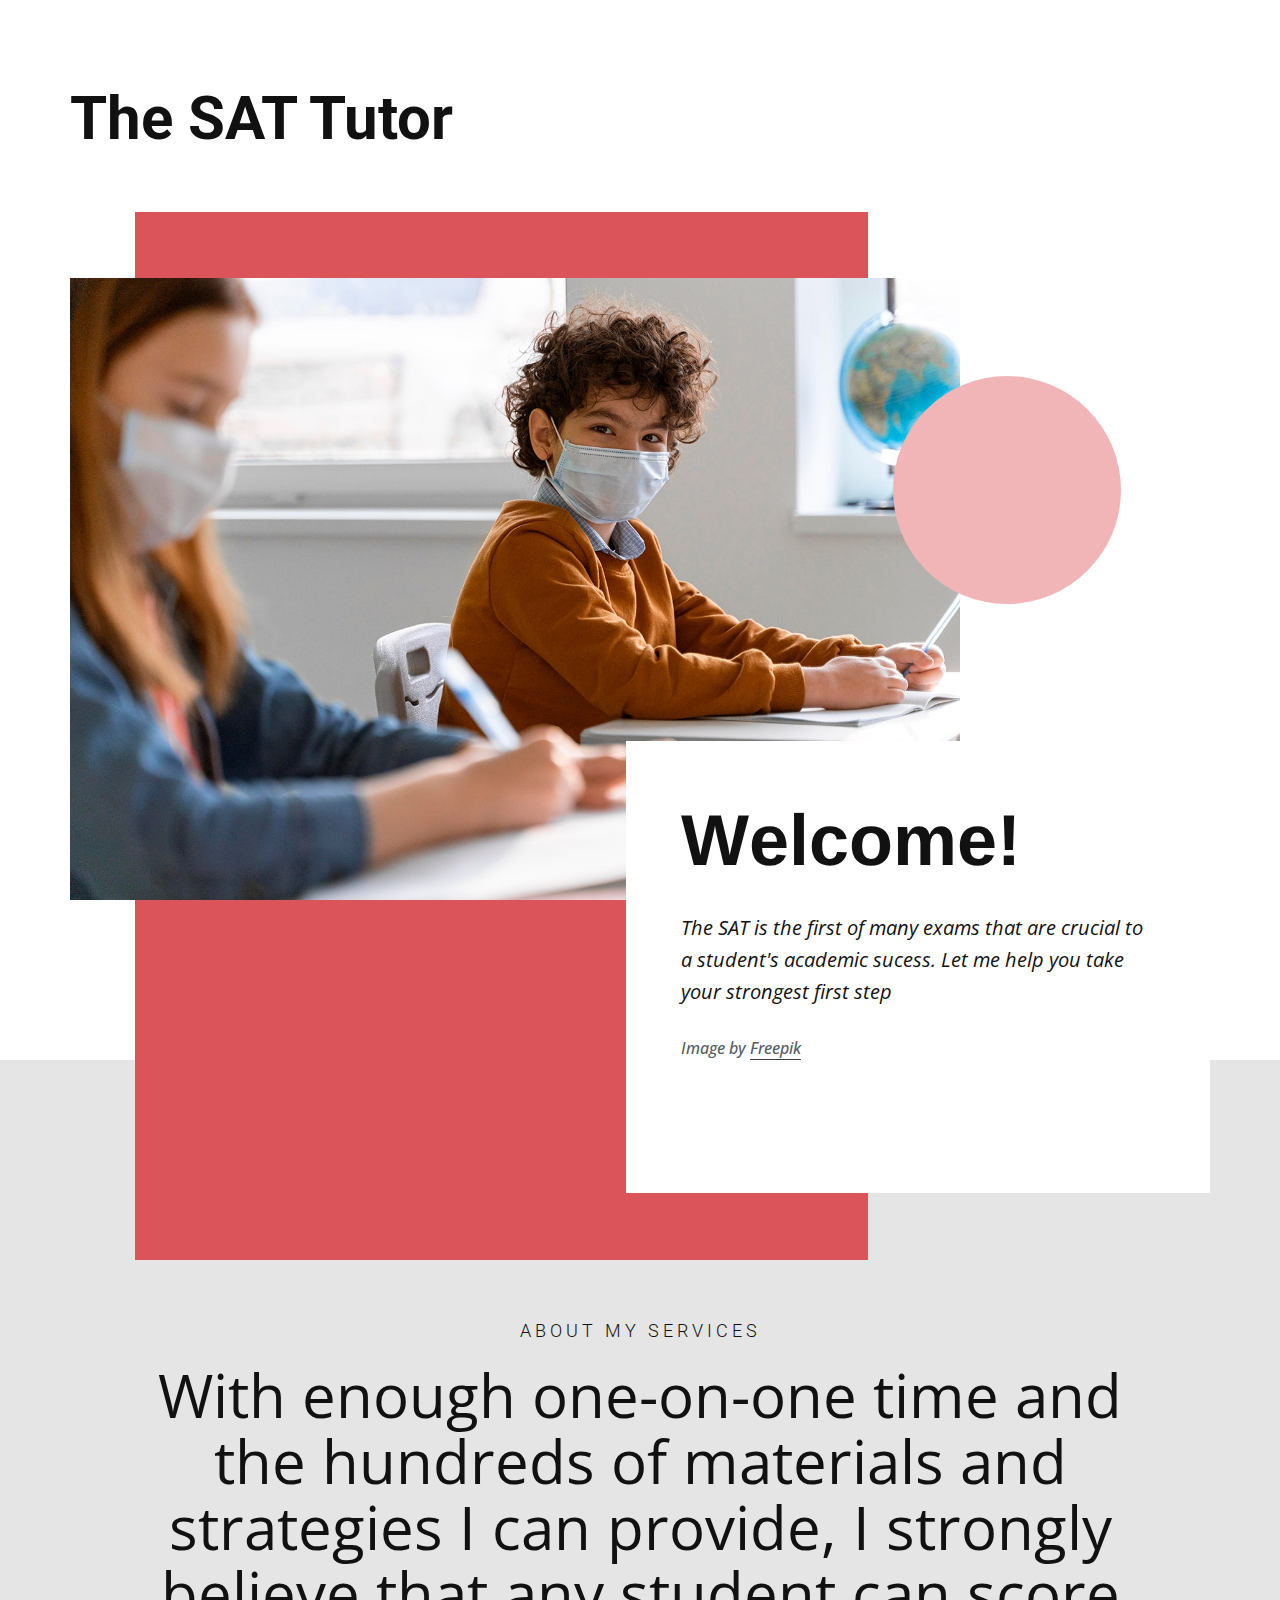
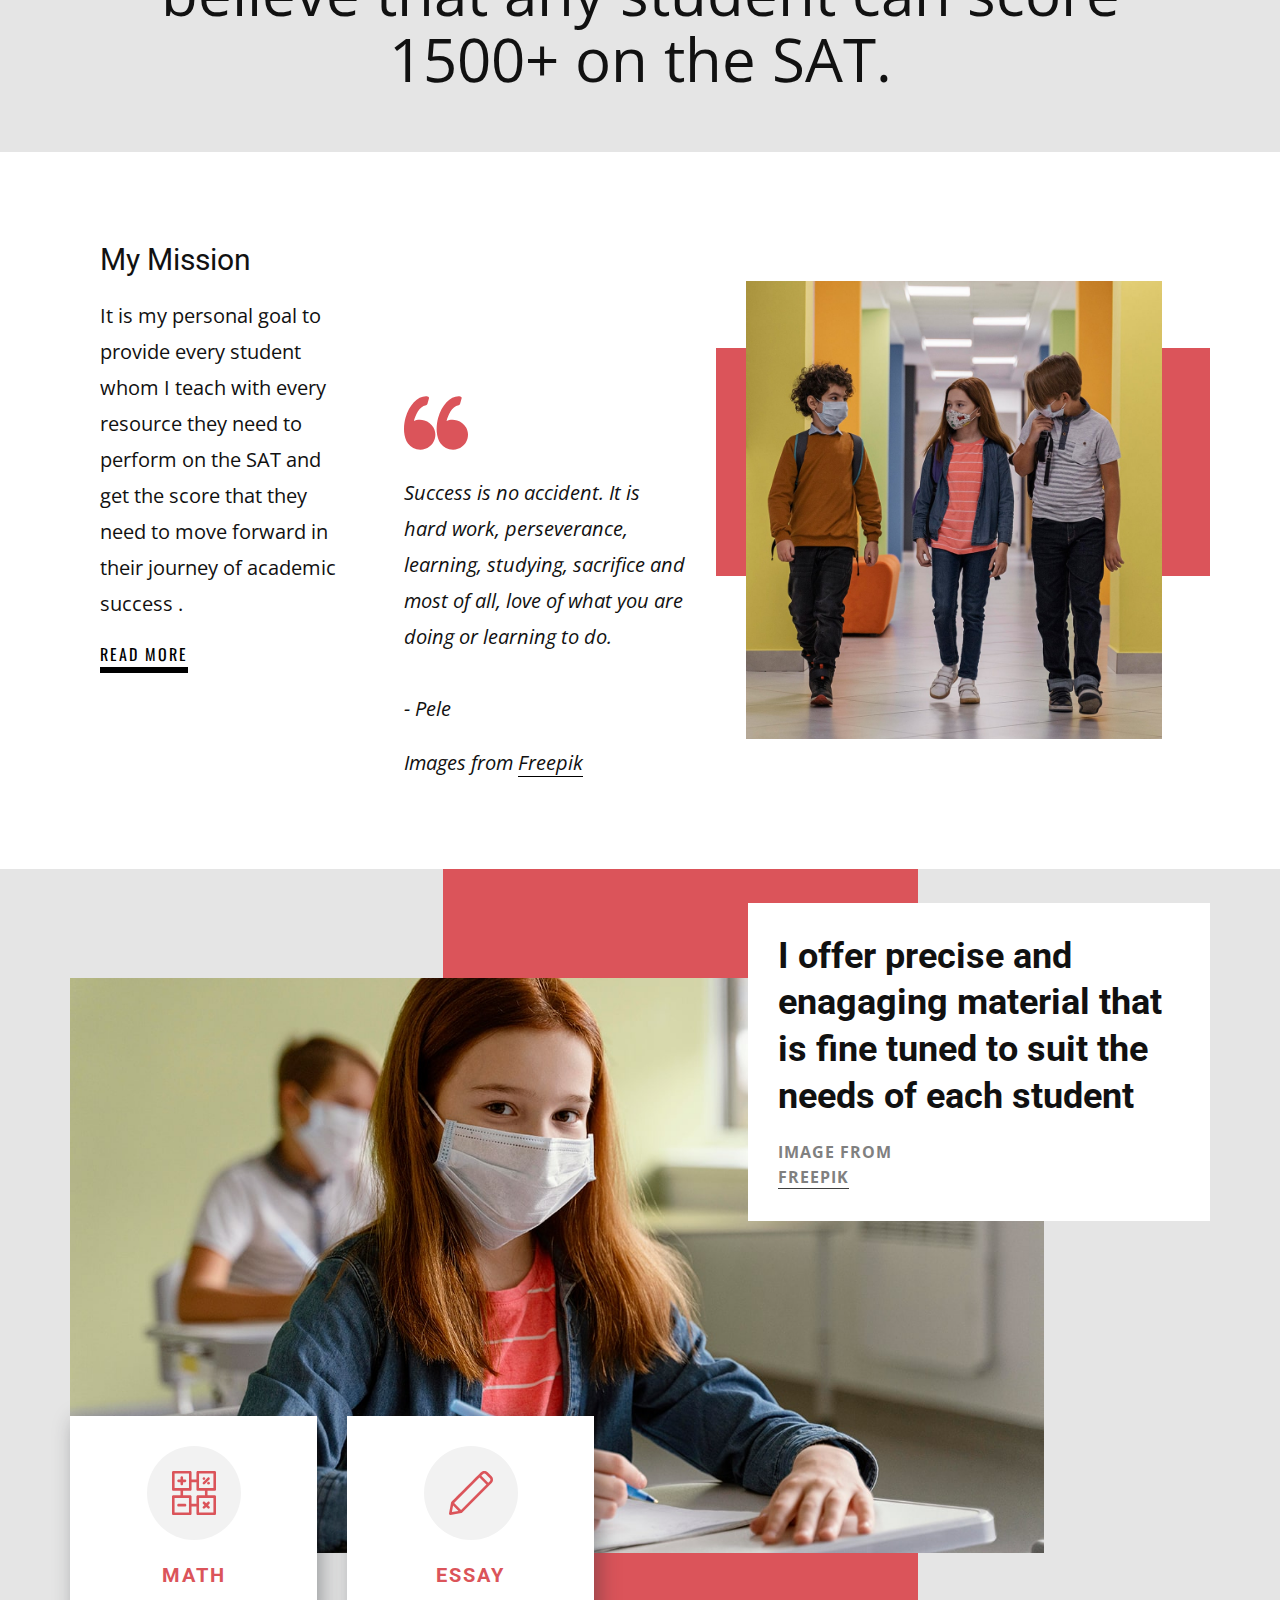
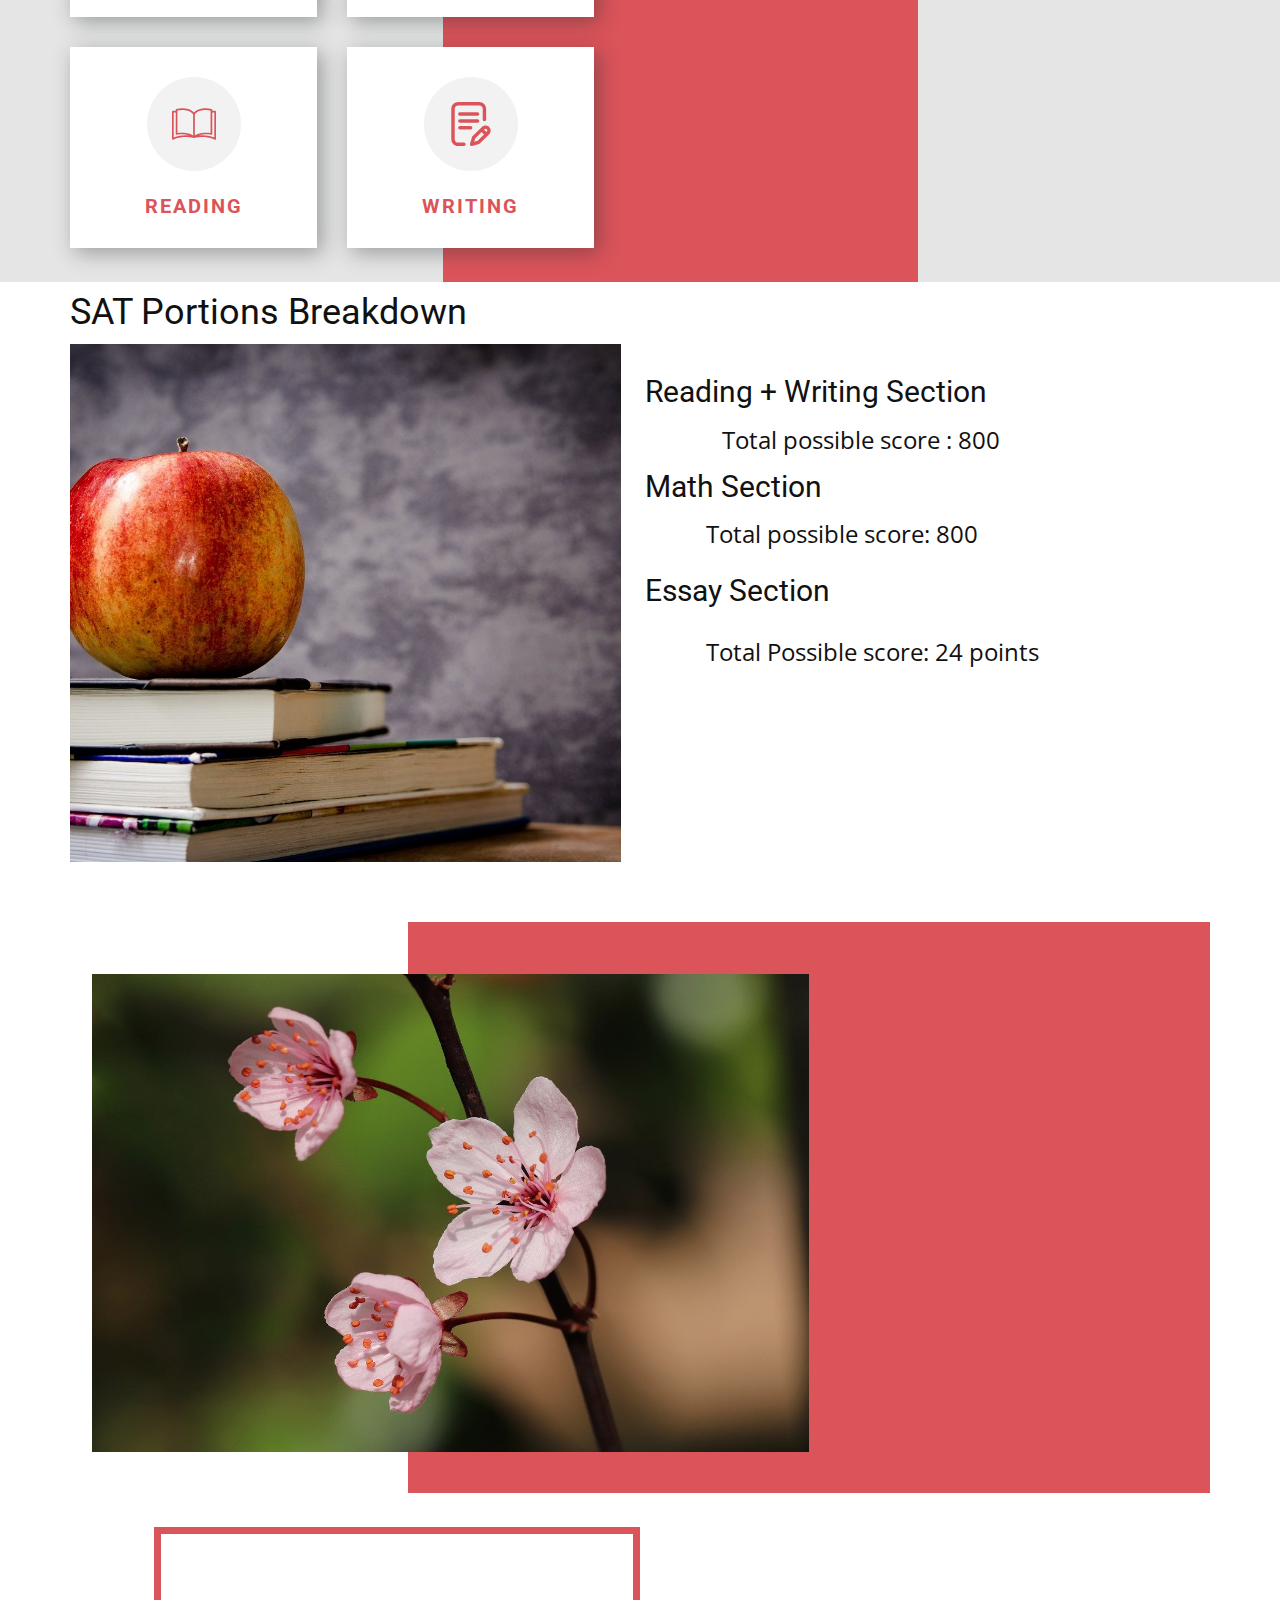
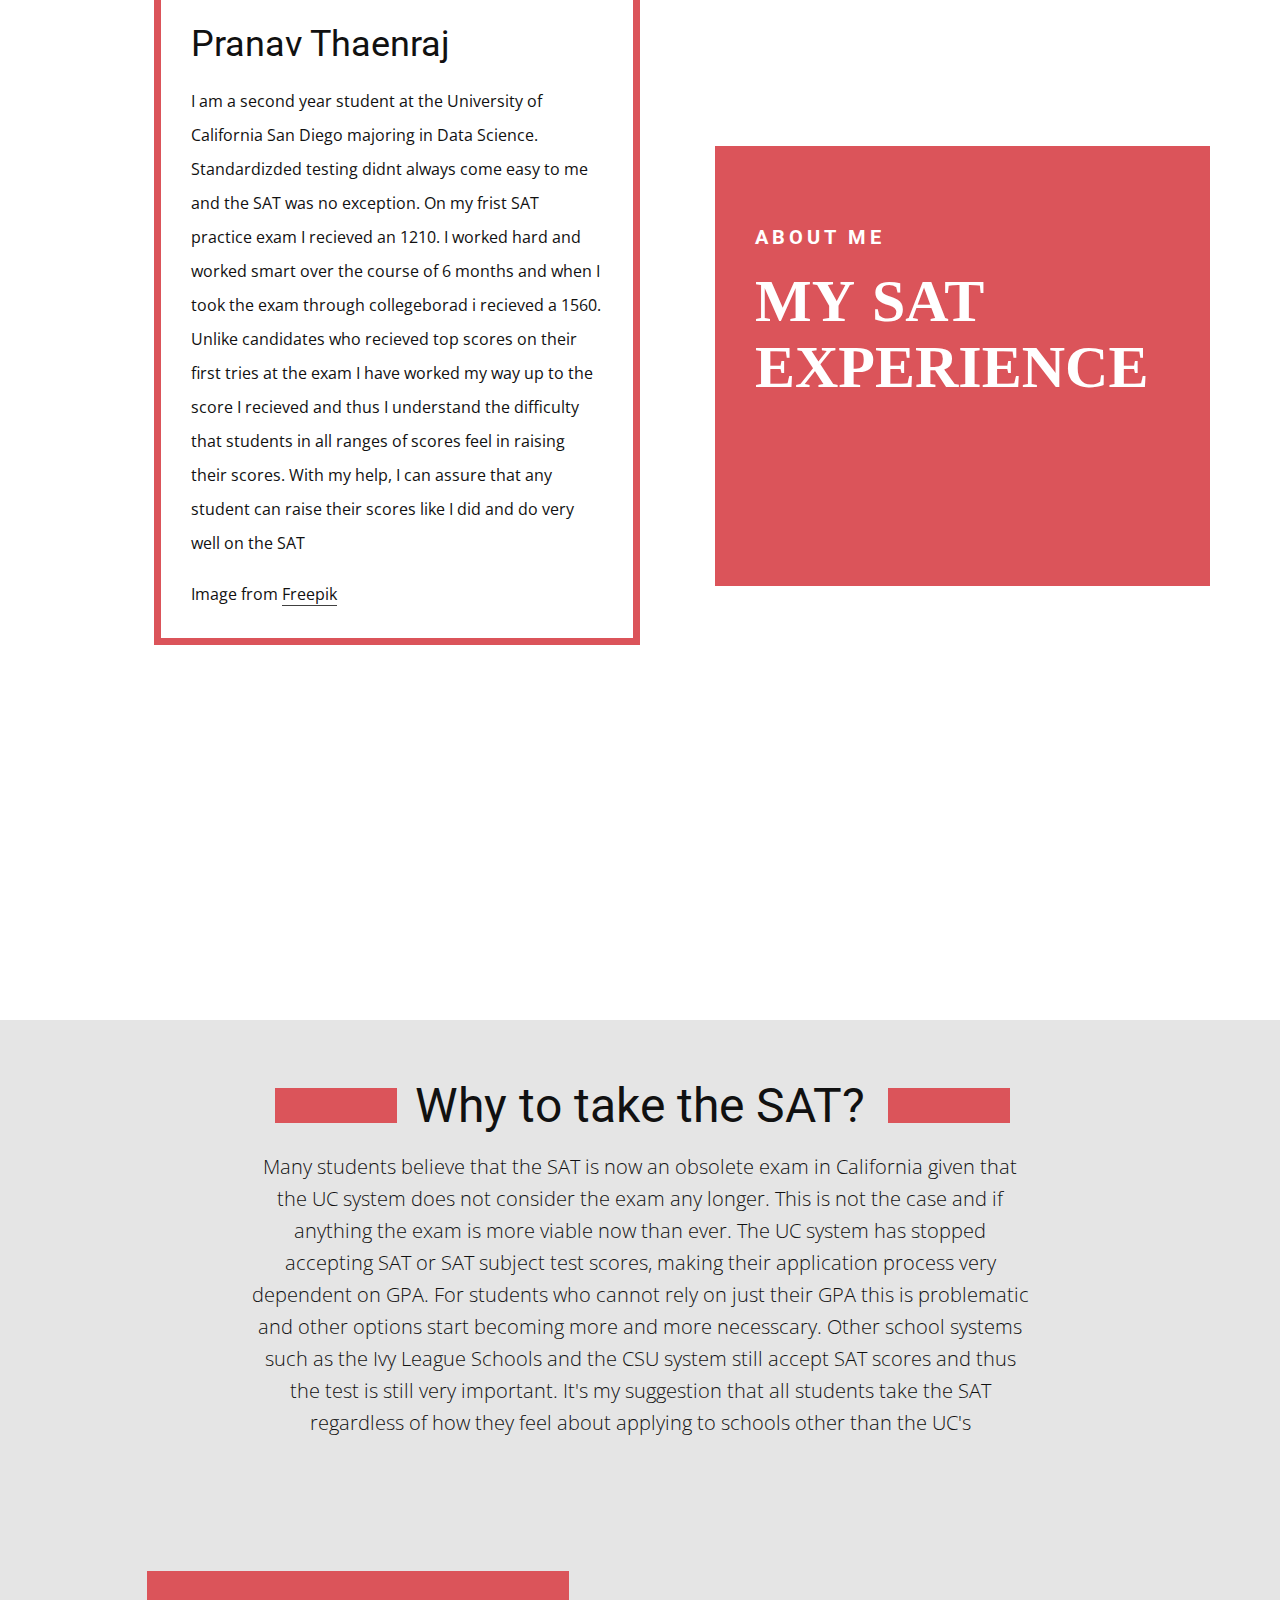
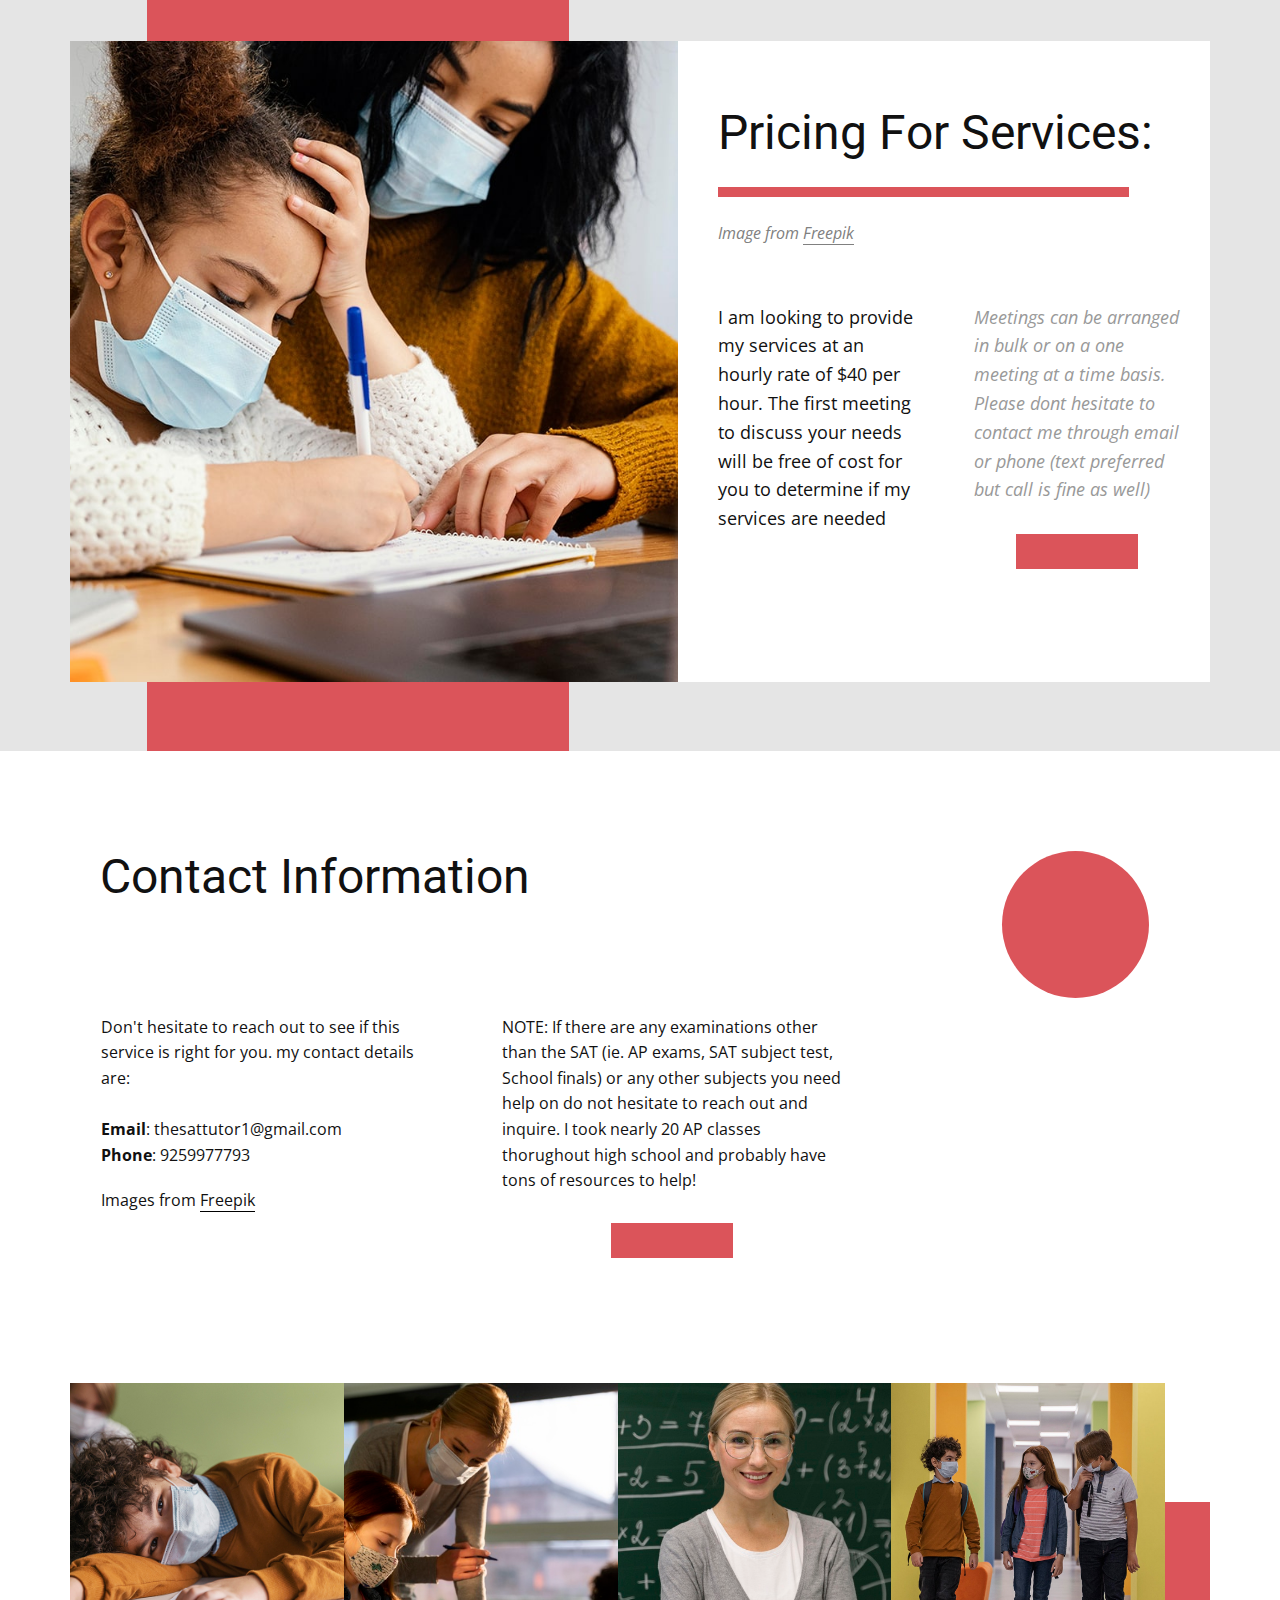
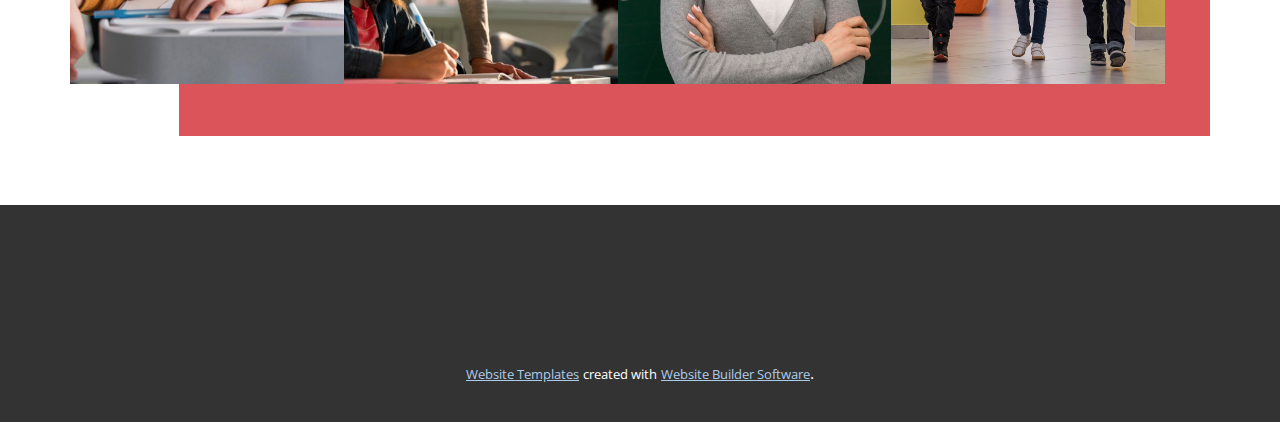
==== commit 844588d5: "Update index.html" ====
--- a/index.html
+++ b/index.html
@@ -225,7 +225,7 @@
                     <div class="u-layout-row">
                       <div class="u-align-left u-container-style u-layout-cell u-shape-rectangle u-size-30 u-white u-layout-cell-3">
                         <div class="u-container-layout u-container-layout-3">
-                          <p class="u-text u-text-3">I am looking to provide my services at an hourly rate of $20 per hour. The first meeting to discuss your needs will be free of cost for you to determine if my services are needed</p>
+                          <p class="u-text u-text-3">I am looking to provide my services at an hourly rate of $40 per hour. The first meeting to discuss your needs will be free of cost for you to determine if my services are needed</p>
                         </div>
                       </div>
                       <div class="u-container-style u-layout-cell u-shape-rectangle u-size-30 u-white u-layout-cell-4">
@@ -341,4 +341,4 @@
       </a>. 
     </section>
   </body>
-</html>+</html>
